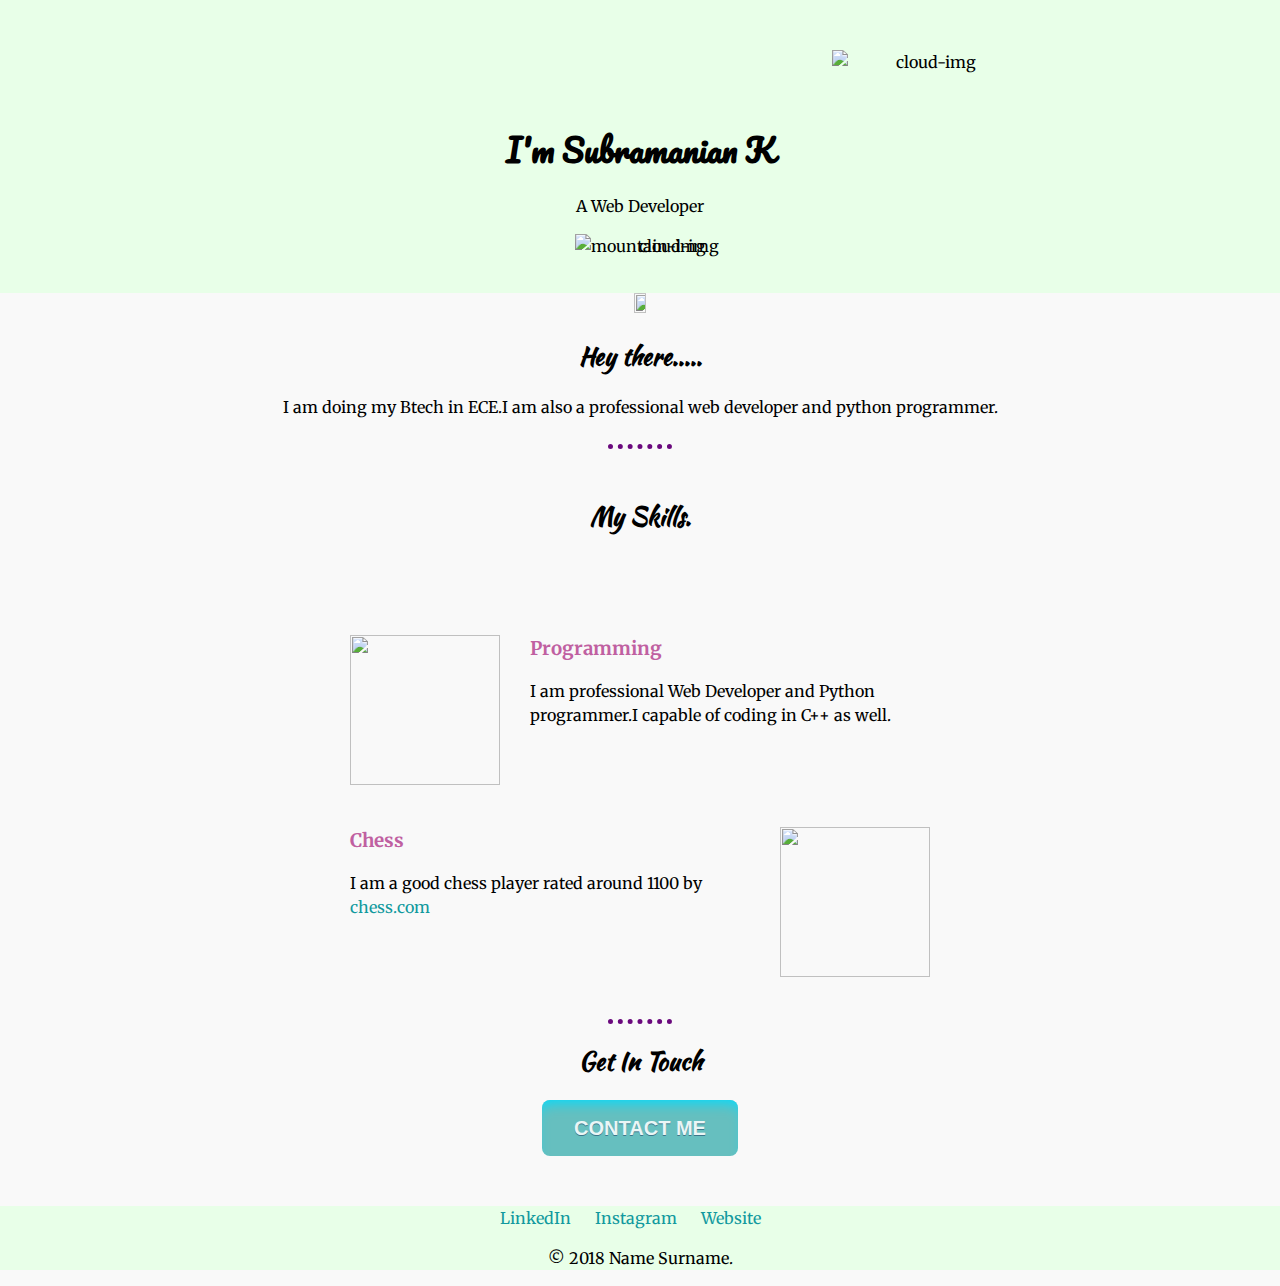
==== index.html @ 52c9d5c2 "Add files via upload" ====
<!DOCTYPE html>
<html lang="en" dir="ltr">

  <head>
    <meta charset="utf-8">
    <meta name="viewport" content="width=device-width, initial-scale=1.0,user-scalabe=no">
    <title></title>
    <link rel="stylesheet" href="style.css">
    <link rel="icon" href="favicon.ico">
    <link href="https://fonts.googleapis.com/css2?family=Kaushan+Script&family=Merriweather:wght@300&family=Pacifico&display=swap" rel="stylesheet">
  </head>
  <body>
      <div class="top-container">


         <img class="top-cloud" src="css\cloud.png" alt="cloud-img">
         <h1>I'm Subramanian K</h1>
         <p>A Web Developer</p>
         <img class="bottom-cloud"src="css\cloud.png" alt="cloud-img">
         <img class="mountain" src="css\mountain.png" alt="mountain-img">

      </div>

      <div class="middle-container">
        <div class="profile">
          <img class="mypic"src="css/mypic.jpg" alt="">
          <h2>Hey there.....</h2>
          <p>I am doing my Btech in ECE.I am also a professional web developer and python programmer.</p>
        </div>
        <hr>
        <div class="skills">
          <h2>My Skills.</h2>
          <div class="skill-row">
            <img class="myskill" src="css/screen.png" alt="">
            <h3>Programming</h3>
          <p>
              I am professional Web Developer and Python programmer.I capable of coding in C++ as well.
          </p>
          </div>
          <div class="skill-row">
            <img class="sport" src="css/sport.png" alt="">
            <h3>Chess</h3>
            <p>I am a good chess player rated around 1100 by <a href="https://www.chess.com/home">chess.com</a></p>
          </div>
        </div>
        <hr>
        <div class="contact-me">
          <h2>Get In Touch</h2>

          <a class="myButton" href="mailto:ksabaribalaji@gmail.com">CONTACT ME</a>
        </div>
      </div>


      <div class="bottom-container">
        <a class="footer-link" href="https://www.linkedin.com/in/subramanian-k">LinkedIn</a>
        <a class="footer-link" href="https://www.instagram.com/subu57/">Instagram</a>
        <a class="footer-link" href="https://subu57.github.io/cv/">Website</a>
        <p>© 2018 Name Surname.</p>
      </div>

  </body>
</html>
---- style.css ----
body{
  margin:0;
  background-color: #f9f9f9;
  text-align: center;
  font-family: 'Merriweather', serif;
  line-height: 1.5;
}
h1{
  margin-top: 0;
  font-family: 'Pacifico', cursive;
}
h2
{
  font-family: 'Kaushan Script', cursive;
}
h3
{
  margin:0;
  color:#c060a1;
}
.top-container{
  background-color:#e8ffe8;
  position: relative;
  padding-top: 125px;
  padding-bottom: 35px;

}
.middle-container{

}
.bottom-container{
  margin: 50px 0px 0px 0px;
  text-align: center;
  background-color:#e8ffe8;


}
.bottom-cloud{
position: absolute;
height: 8%;
width: 15%;
}
.top-cloud{
  position: absolute;
  top: 50px;
  right: 20%;
  height: 8%;
  width: 15%;
}
.mypic{
  border-radius: 65%;
  height: 10%;
  width: 10%;
}
.myskill{

    height: 150px;
    width: 150px;
    float: left;
    margin-right: 30px;
}
.profile{
  text-align: center;
}
.skill-row{
  text-align: left;
  margin: 100px 300px 100px 300px;
}



.mountain{
  height: 40%;
  width:55%;
}
.sport{
    height: 150px;
    width: 150px;
    float: right;
    margin-left: 30px;


}
.skills{
  margin: 50px 50px auto 50px;
  text-align: center;

}
.contact-me
{
text-align: center;
}
a {
  color: #11999E;


  text-decoration: none;
}

a:hover{
  color: #c060a1;
}
hr {
    border-style: dotted none none;
    border-top-color: #6a097d;
    border-width: 5px;
    width: 5%;
    margin-top: 25px;
}
.myButton {
	box-shadow:inset 0 10px 14px -7px #00ddff;
	background-color:#66bfbf;
	border-radius:8px;
	display:inline-block;
	cursor:pointer;
	color:#eaf6f6;
	font-family:Arial;
	font-size:20px;
	font-weight:bold;
	padding:13px 32px;
	text-decoration:none;
	text-shadow:0 1px 0 #3d768a;
}
.myButton:hover {
	background-color:#408c99;
  color:#e8ffe8;


}
.myButton:active {
	position:relative;
	top:1px;
}
.footer-link{
  margin-right: 20px;
}
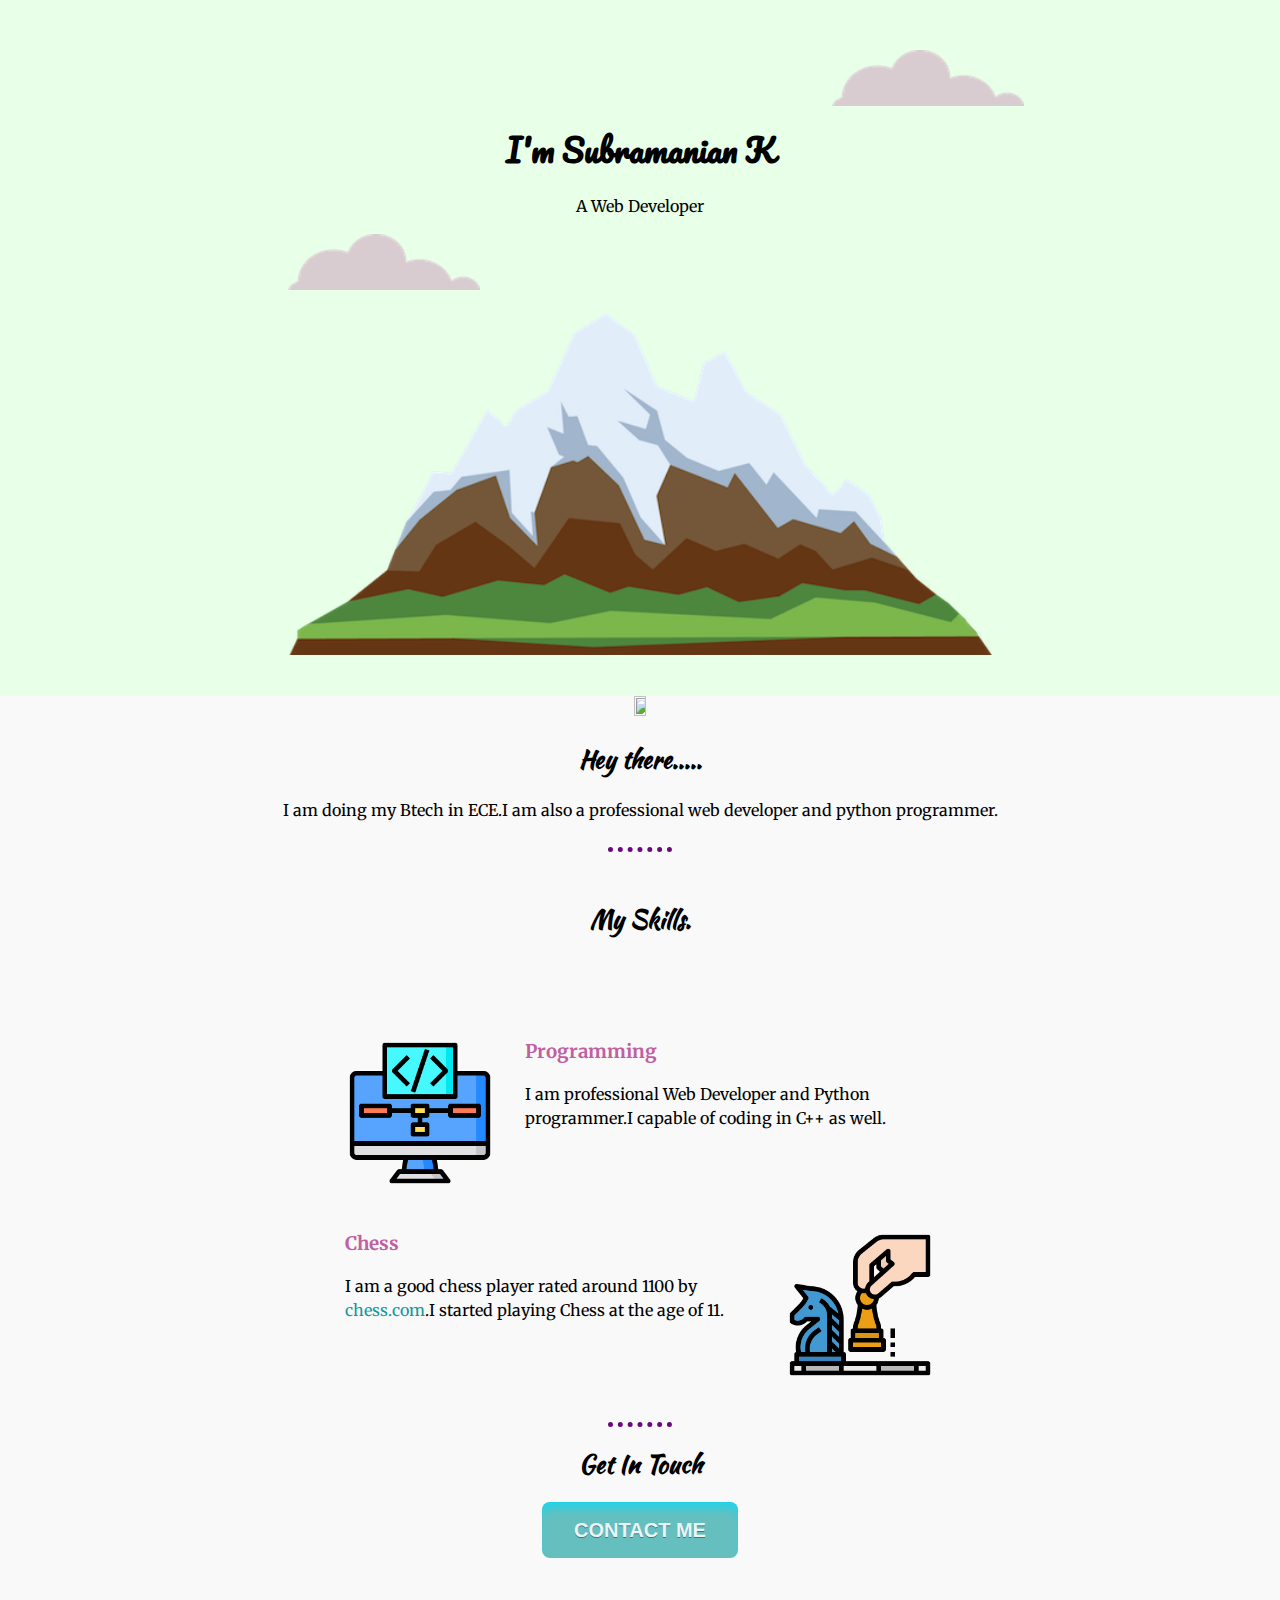
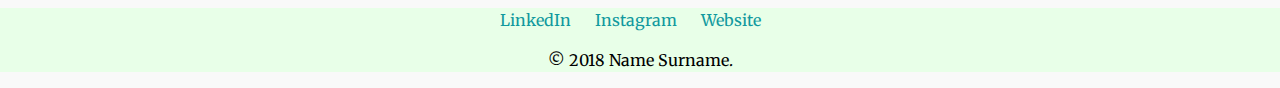
==== commit ed3cb0e7: "Update index.html" ====
--- a/index.html
+++ b/index.html
@@ -40,7 +40,7 @@
           <div class="skill-row">
             <img class="sport" src="css/sport.png" alt="">
             <h3>Chess</h3>
-            <p>I am a good chess player rated around 1100 by <a href="https://www.chess.com/home">chess.com</a></p>
+            <p>I am a good chess player rated around 1100 by <a href="https://www.chess.com/home">chess.com</a>.I started playing Chess at the age of 11.</p>
           </div>
         </div>
         <hr>
--- a/style.css
+++ b/style.css
@@ -64,7 +64,8 @@
 }
 .skill-row{
   text-align: left;
-  margin: 100px 300px 100px 300px;
+  margin: 100px auto 100px auto;
+  width:50%;
 }
 
 
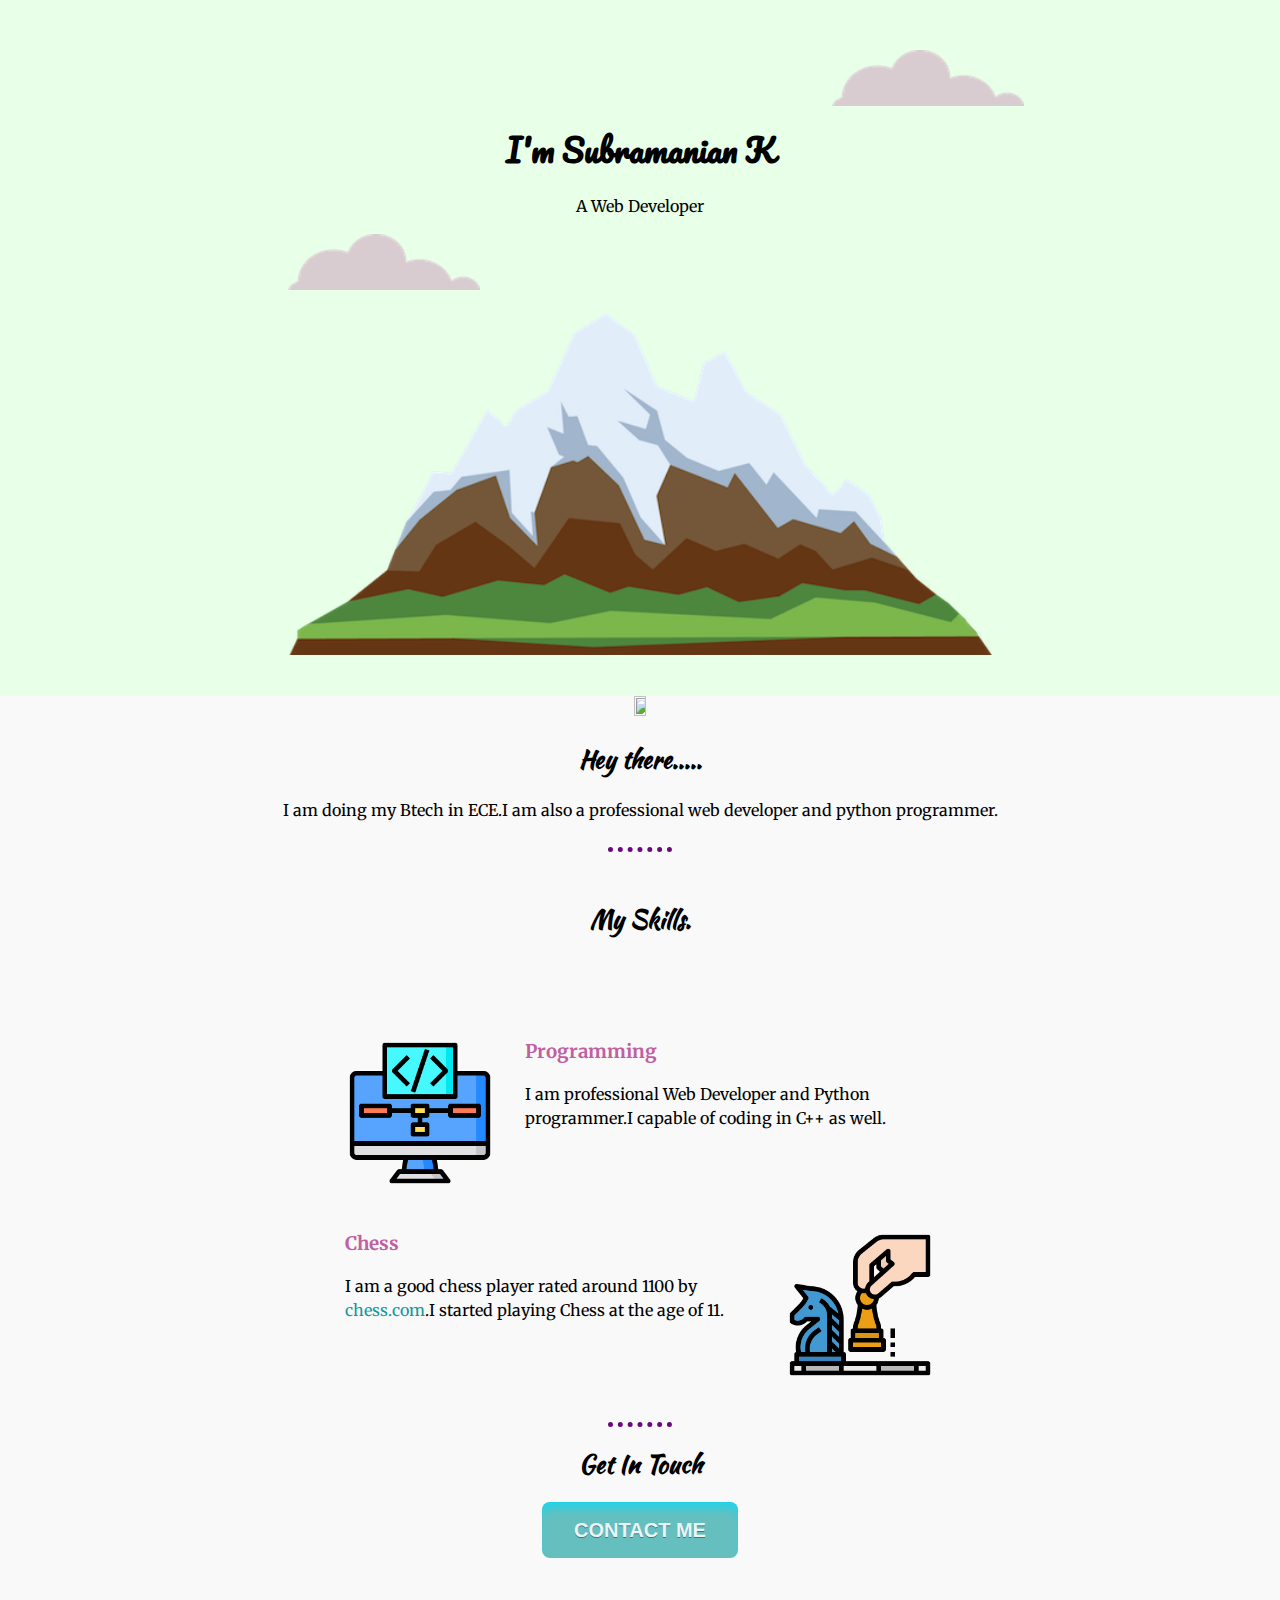
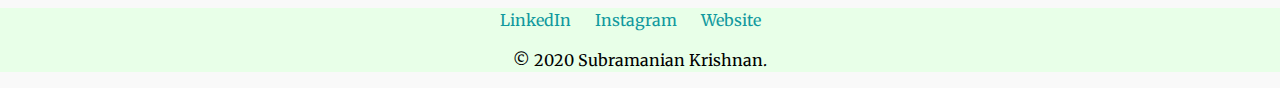
==== commit 011f286d: "Update index.html" ====
--- a/index.html
+++ b/index.html
@@ -56,7 +56,7 @@
         <a class="footer-link" href="https://www.linkedin.com/in/subramanian-k">LinkedIn</a>
         <a class="footer-link" href="https://www.instagram.com/subu57/">Instagram</a>
         <a class="footer-link" href="https://subu57.github.io/cv/">Website</a>
-        <p>© 2018 Name Surname.</p>
+        <p class="copy">© 2020 Subramanian Krishnan.</p>
       </div>
 
   </body>
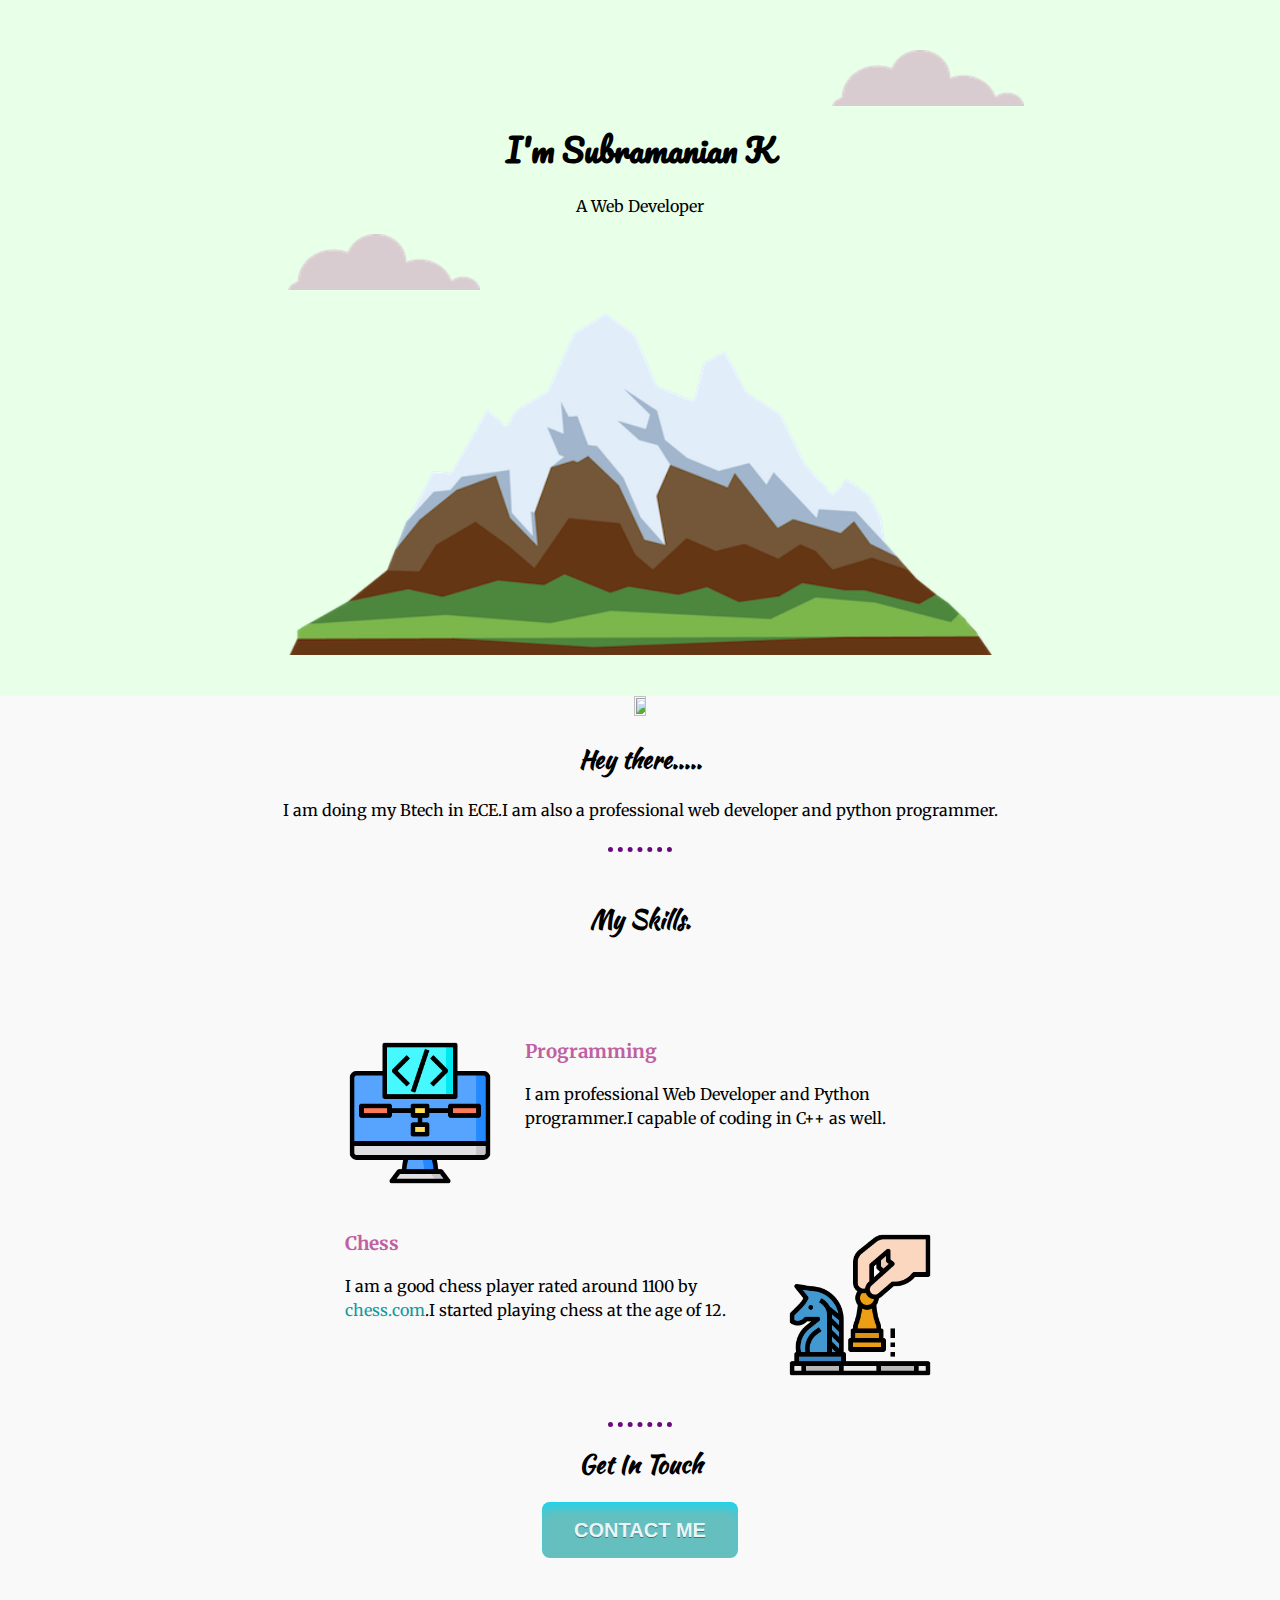
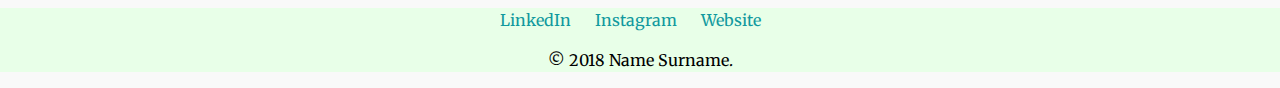
==== commit 62594305: "Add files via upload" ====
--- a/index.html
+++ b/index.html
@@ -40,7 +40,7 @@
           <div class="skill-row">
             <img class="sport" src="css/sport.png" alt="">
             <h3>Chess</h3>
-            <p>I am a good chess player rated around 1100 by <a href="https://www.chess.com/home">chess.com</a>.I started playing Chess at the age of 11.</p>
+            <p>I am a good chess player rated around 1100 by <a href="https://www.chess.com/home">chess.com</a>.I started playing chess at the age of 12.</p>
           </div>
         </div>
         <hr>
@@ -56,7 +56,7 @@
         <a class="footer-link" href="https://www.linkedin.com/in/subramanian-k">LinkedIn</a>
         <a class="footer-link" href="https://www.instagram.com/subu57/">Instagram</a>
         <a class="footer-link" href="https://subu57.github.io/cv/">Website</a>
-        <p class="copy">© 2020 Subramanian Krishnan.</p>
+        <p>© 2018 Name Surname.</p>
       </div>
 
   </body>
--- a/style.css
+++ b/style.css
@@ -135,3 +135,7 @@
 .footer-link{
   margin-right: 20px;
 }
+.copy
+{
+font-size:0.25rem;
+}	
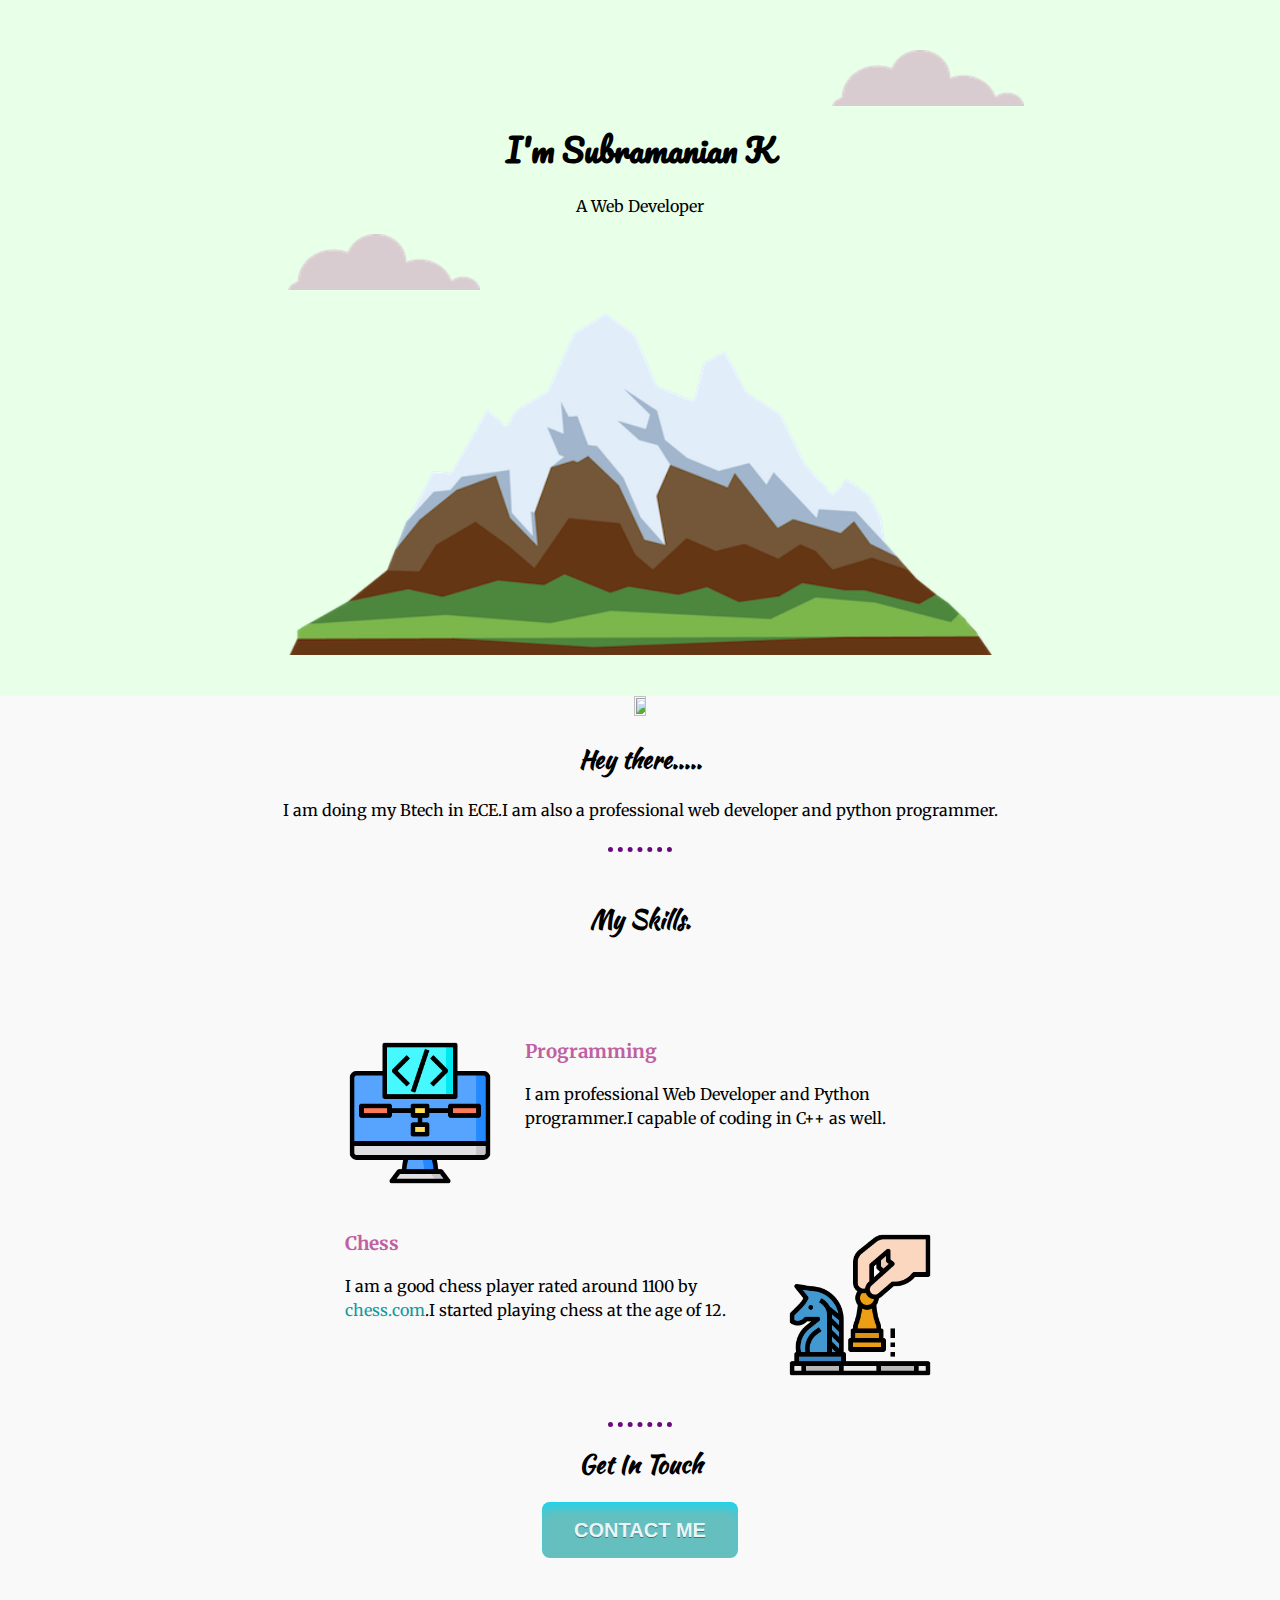
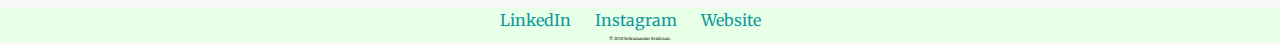
==== commit 26676997: "Update index.html" ====
--- a/index.html
+++ b/index.html
@@ -56,7 +56,7 @@
         <a class="footer-link" href="https://www.linkedin.com/in/subramanian-k">LinkedIn</a>
         <a class="footer-link" href="https://www.instagram.com/subu57/">Instagram</a>
         <a class="footer-link" href="https://subu57.github.io/cv/">Website</a>
-        <p>© 2018 Name Surname.</p>
+        <p class="copy">© 2018 Subramanian Krishnan.</p>
       </div>
 
   </body>
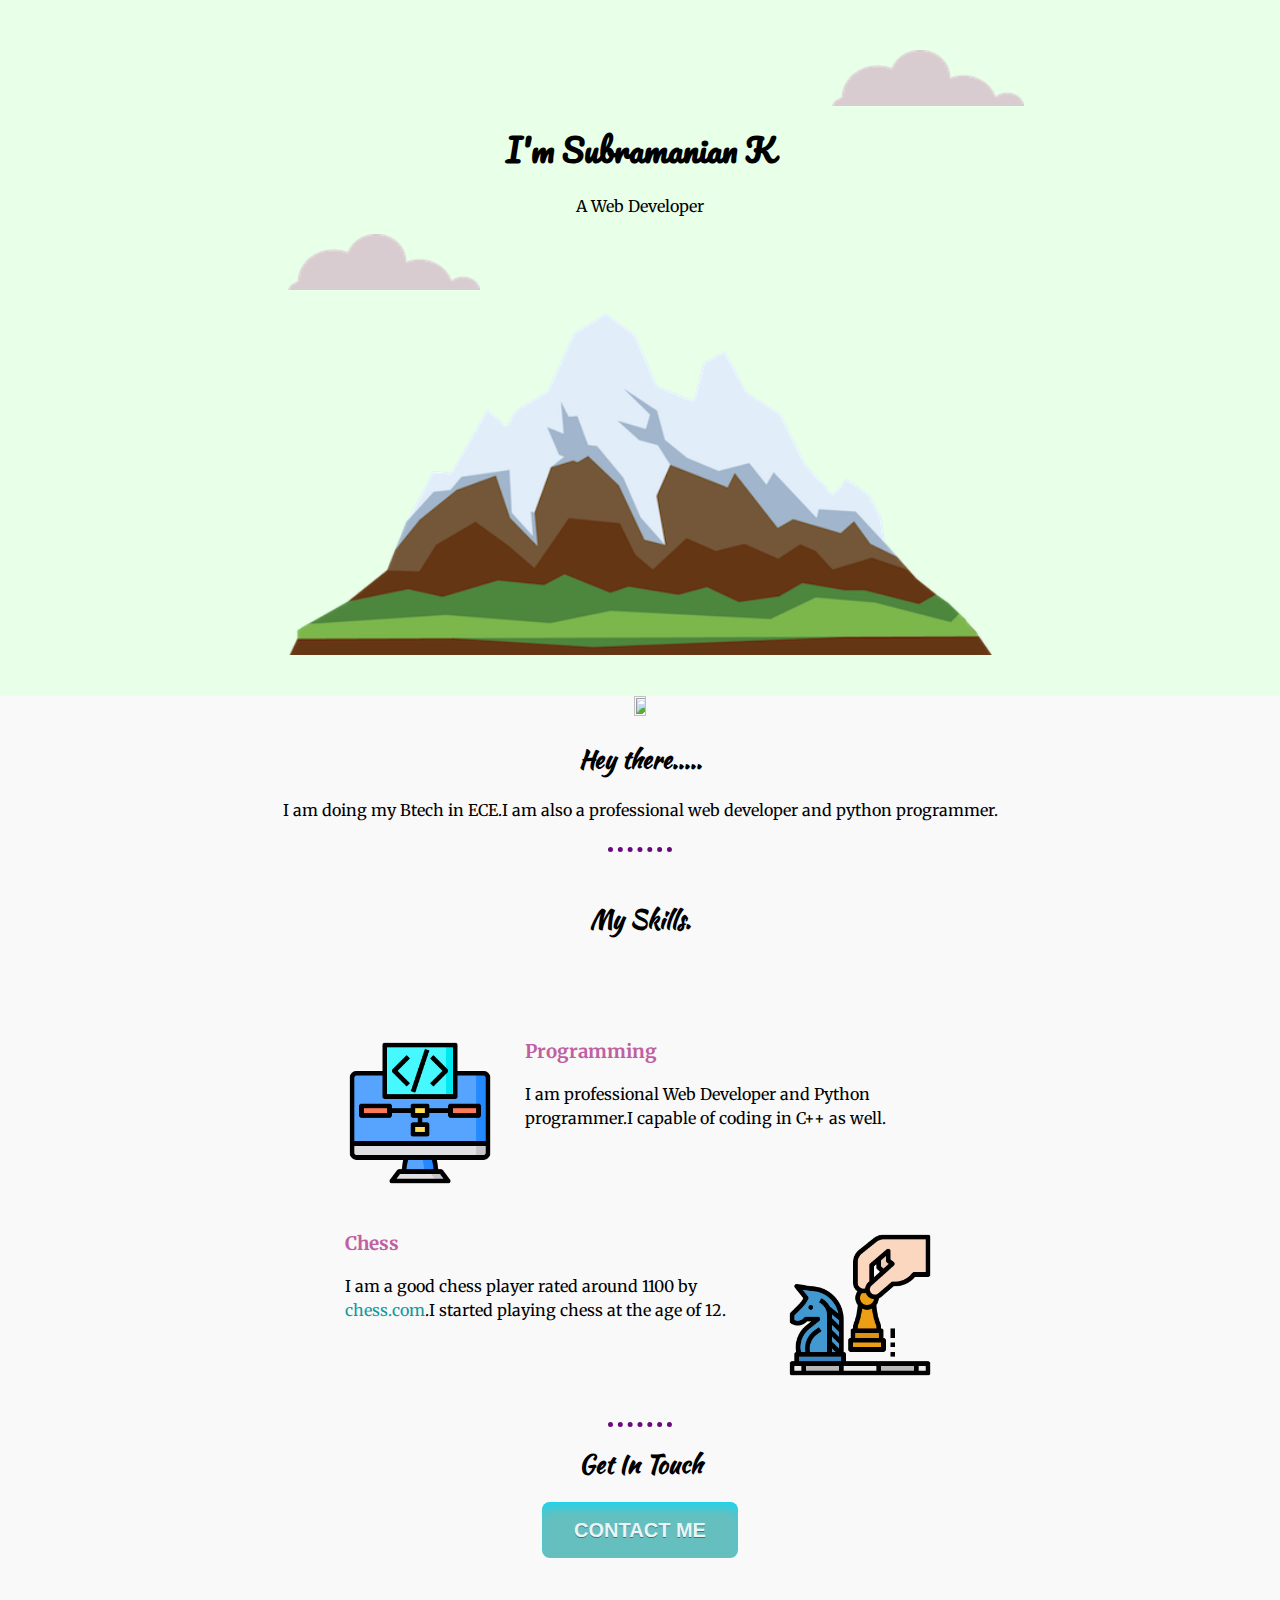
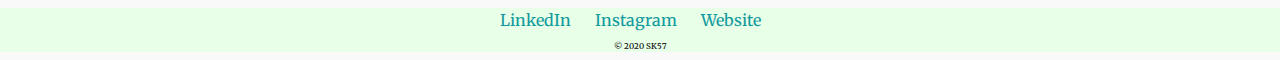
==== commit 00cecfbb: "Add files via upload" ====
--- a/index.html
+++ b/index.html
@@ -23,7 +23,7 @@
 
       <div class="middle-container">
         <div class="profile">
-          <img class="mypic"src="css/mypic.jpg" alt="">
+          <img class="mypic"src="css\mypic .JPG" alt="">
           <h2>Hey there.....</h2>
           <p>I am doing my Btech in ECE.I am also a professional web developer and python programmer.</p>
         </div>
@@ -56,7 +56,7 @@
         <a class="footer-link" href="https://www.linkedin.com/in/subramanian-k">LinkedIn</a>
         <a class="footer-link" href="https://www.instagram.com/subu57/">Instagram</a>
         <a class="footer-link" href="https://subu57.github.io/cv/">Website</a>
-        <p class="copy">© 2018 Subramanian Krishnan.</p>
+        <p class='copy'>© 2020 SK57</p>
       </div>
 
   </body>
--- a/style.css
+++ b/style.css
@@ -63,9 +63,9 @@
   text-align: center;
 }
 .skill-row{
+  width: 50%;
+  margin:100px auto 100px auto;
   text-align: left;
-  margin: 100px auto 100px auto;
-  width:50%;
 }
 
 
@@ -135,7 +135,6 @@
 .footer-link{
   margin-right: 20px;
 }
-.copy
-{
-font-size:0.25rem;
-}	
+.copy{
+  font-size: 0.5rem;
+}
